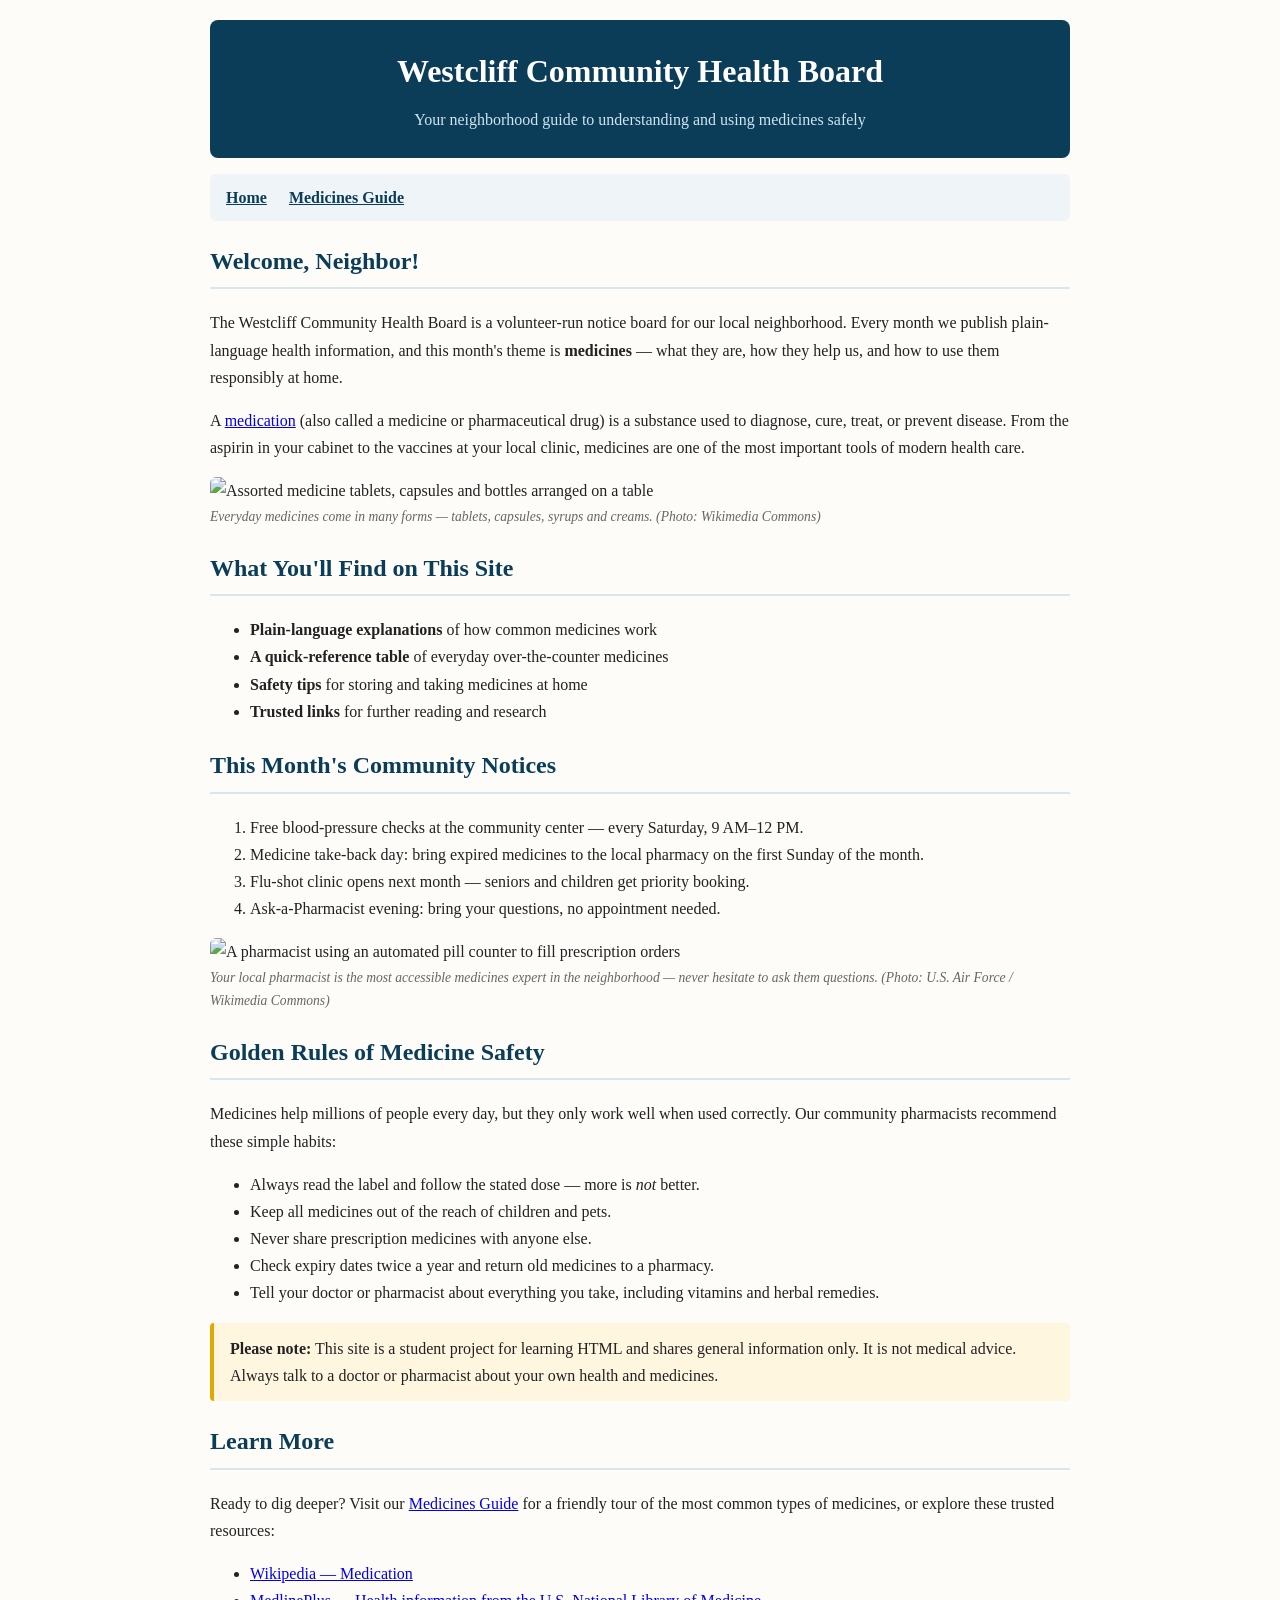
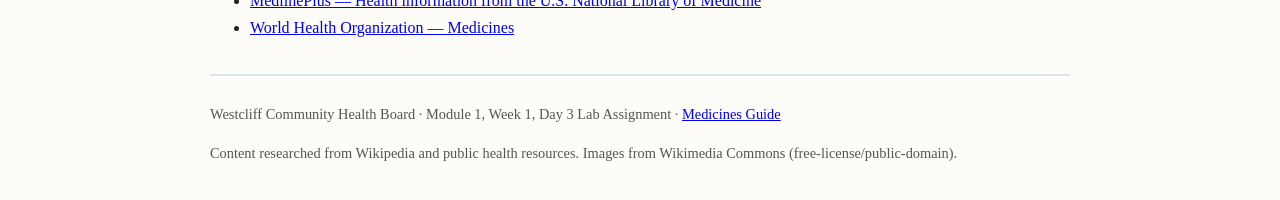
==== index.html @ 1512a137 "Add community health board home page with headings, lists, links and images Co-Authored-By: Claude F" ====
<!DOCTYPE html>
<html lang="en">
<head>
  <meta charset="UTF-8">
  <meta name="viewport" content="width=device-width, initial-scale=1.0">
  <title>Westcliff Community Health Board — Medicines Hub</title>
  <style>
    body {
      font-family: Georgia, "Times New Roman", serif;
      max-width: 860px;
      margin: 0 auto;
      padding: 20px;
      line-height: 1.7;
      color: #222;
      background-color: #fdfcf9;
    }
    header {
      background-color: #0b3d59;
      color: #ffffff;
      padding: 24px;
      border-radius: 8px;
      text-align: center;
    }
    header h1 { margin: 0 0 8px 0; }
    header p { margin: 0; color: #cfe3f0; }
    nav {
      background-color: #eef4f8;
      padding: 10px 16px;
      border-radius: 6px;
      margin: 16px 0;
    }
    nav a { margin-right: 18px; color: #0b3d59; font-weight: bold; }
    h2 { color: #0b3d59; border-bottom: 2px solid #d9e6ee; padding-bottom: 6px; }
    h3 { color: #14608c; }
    img { max-width: 100%; height: auto; border-radius: 6px; }
    figure { margin: 16px 0; }
    figcaption { font-size: 0.85em; color: #666; font-style: italic; }
    .notice {
      background-color: #fff6e0;
      border-left: 4px solid #e0a800;
      padding: 12px 16px;
      border-radius: 4px;
    }
    footer {
      margin-top: 32px;
      padding-top: 12px;
      border-top: 2px solid #d9e6ee;
      font-size: 0.9em;
      color: #555;
    }
  </style>
</head>
<body>

  <header>
    <h1>Westcliff Community Health Board</h1>
    <p>Your neighborhood guide to understanding and using medicines safely</p>
  </header>

  <nav>
    <a href="index.html">Home</a>
    <a href="medicines-guide.html">Medicines Guide</a>
  </nav>

  <h2>Welcome, Neighbor!</h2>
  <p>
    The Westcliff Community Health Board is a volunteer-run notice board for our
    local neighborhood. Every month we publish plain-language health information,
    and this month's theme is <strong>medicines</strong> — what they are, how they
    help us, and how to use them responsibly at home.
  </p>
  <p>
    A <a href="https://en.wikipedia.org/wiki/Medication">medication</a> (also called
    a medicine or pharmaceutical drug) is a substance used to diagnose, cure, treat,
    or prevent disease. From the aspirin in your cabinet to the vaccines at your local
    clinic, medicines are one of the most important tools of modern health care.
  </p>

  <figure>
    <img src="images/medicines.jpg" alt="Assorted medicine tablets, capsules and bottles arranged on a table">
    <figcaption>Everyday medicines come in many forms — tablets, capsules, syrups and creams.
    (Photo: Wikimedia Commons)</figcaption>
  </figure>

  <h2>What You'll Find on This Site</h2>
  <ul>
    <li><strong>Plain-language explanations</strong> of how common medicines work</li>
    <li><strong>A quick-reference table</strong> of everyday over-the-counter medicines</li>
    <li><strong>Safety tips</strong> for storing and taking medicines at home</li>
    <li><strong>Trusted links</strong> for further reading and research</li>
  </ul>

  <h2>This Month's Community Notices</h2>
  <ol>
    <li>Free blood-pressure checks at the community center — every Saturday, 9 AM–12 PM.</li>
    <li>Medicine take-back day: bring expired medicines to the local pharmacy on the first Sunday of the month.</li>
    <li>Flu-shot clinic opens next month — seniors and children get priority booking.</li>
    <li>Ask-a-Pharmacist evening: bring your questions, no appointment needed.</li>
  </ol>

  <figure>
    <img src="images/pharmacy.jpg" alt="A pharmacist using an automated pill counter to fill prescription orders">
    <figcaption>Your local pharmacist is the most accessible medicines expert in the
    neighborhood — never hesitate to ask them questions. (Photo: U.S. Air Force / Wikimedia Commons)</figcaption>
  </figure>

  <h2>Golden Rules of Medicine Safety</h2>
  <p>
    Medicines help millions of people every day, but they only work well when used
    correctly. Our community pharmacists recommend these simple habits:
  </p>
  <ul>
    <li>Always read the label and follow the stated dose — more is <em>not</em> better.</li>
    <li>Keep all medicines out of the reach of children and pets.</li>
    <li>Never share prescription medicines with anyone else.</li>
    <li>Check expiry dates twice a year and return old medicines to a pharmacy.</li>
    <li>Tell your doctor or pharmacist about everything you take, including vitamins and herbal remedies.</li>
  </ul>

  <p class="notice">
    <strong>Please note:</strong> This site is a student project for learning HTML and
    shares general information only. It is not medical advice. Always talk to a doctor
    or pharmacist about your own health and medicines.
  </p>

  <h2>Learn More</h2>
  <p>Ready to dig deeper? Visit our
    <a href="medicines-guide.html">Medicines Guide</a> for a friendly tour of the most
    common types of medicines, or explore these trusted resources:
  </p>
  <ul>
    <li><a href="https://en.wikipedia.org/wiki/Medication">Wikipedia — Medication</a></li>
    <li><a href="https://medlineplus.gov/">MedlinePlus — Health information from the U.S. National Library of Medicine</a></li>
    <li><a href="https://www.who.int/health-topics/medicines">World Health Organization — Medicines</a></li>
  </ul>

  <footer>
    <p>Westcliff Community Health Board · Module 1, Week 1, Day 3 Lab Assignment ·
    <a href="medicines-guide.html">Medicines Guide</a></p>
    <p>Content researched from Wikipedia and public health resources. Images from
    Wikimedia Commons (free-license/public-domain).</p>
  </footer>

</body>
</html>
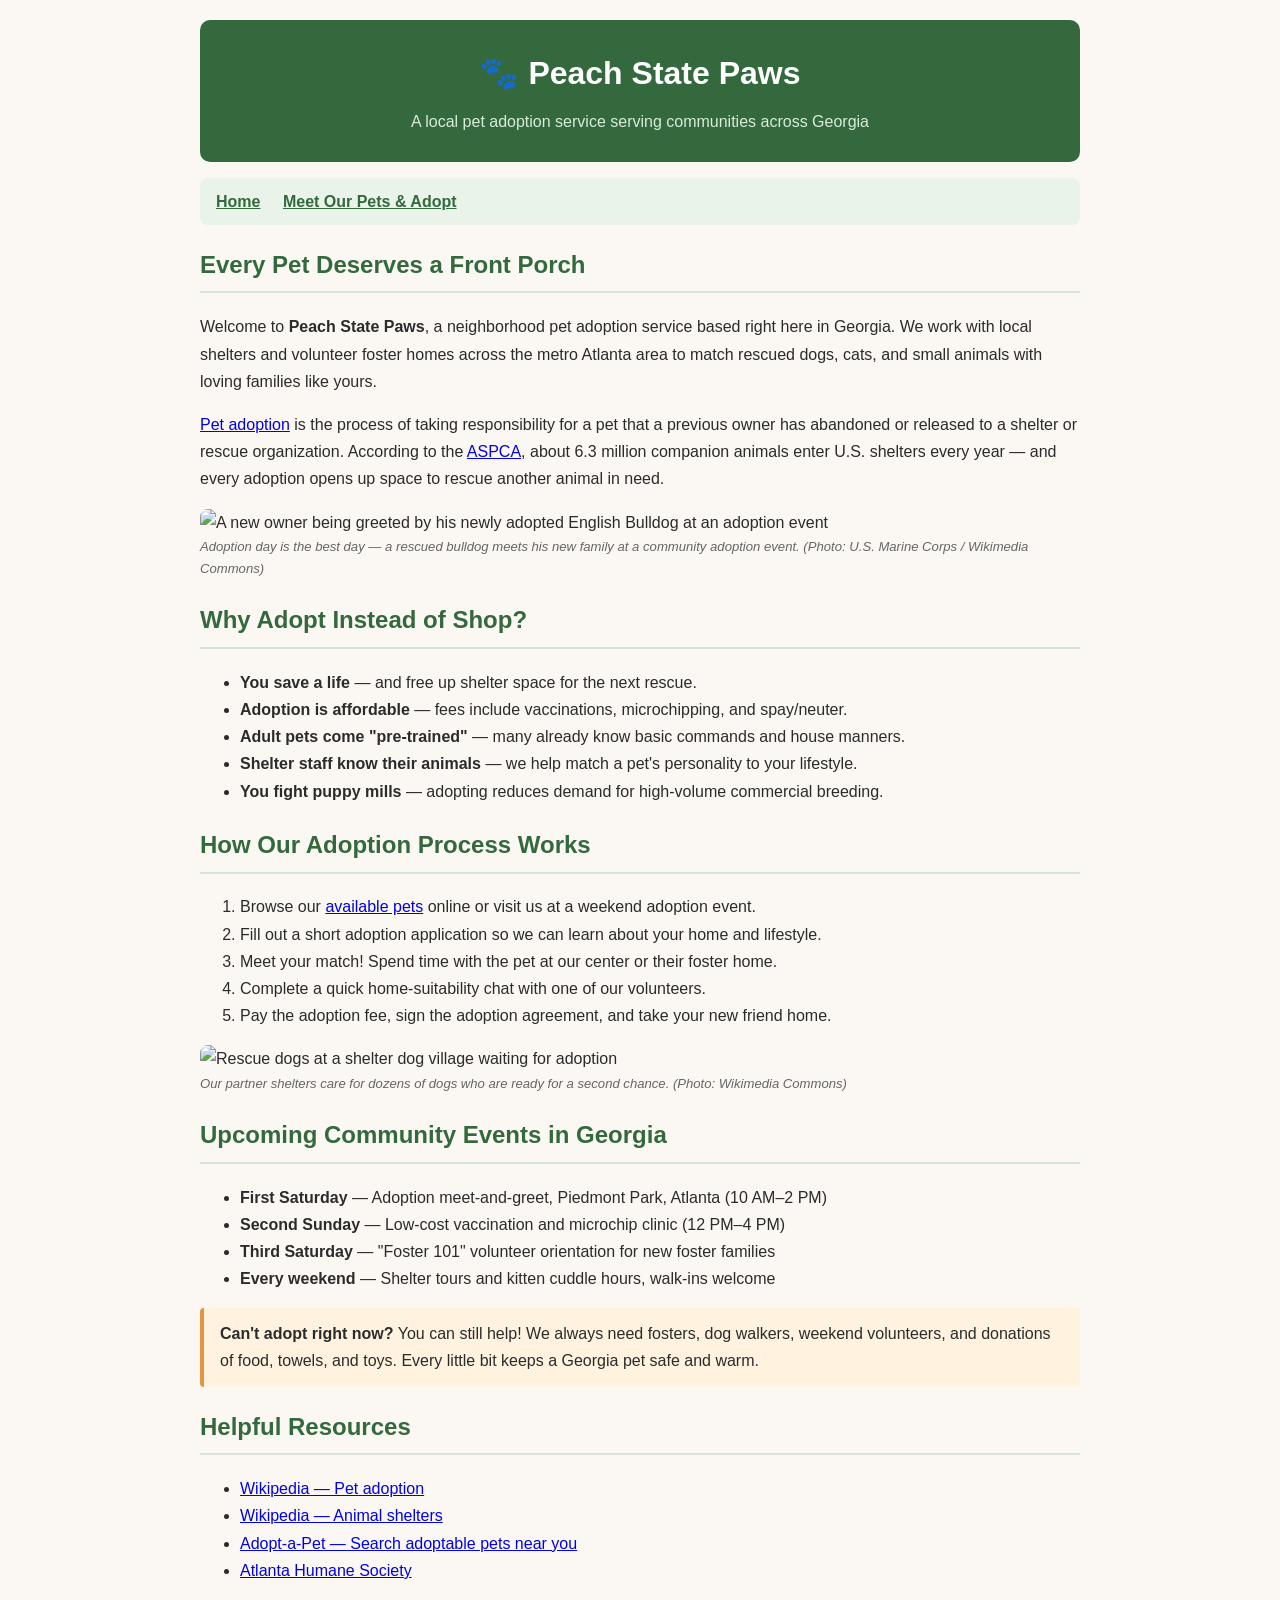
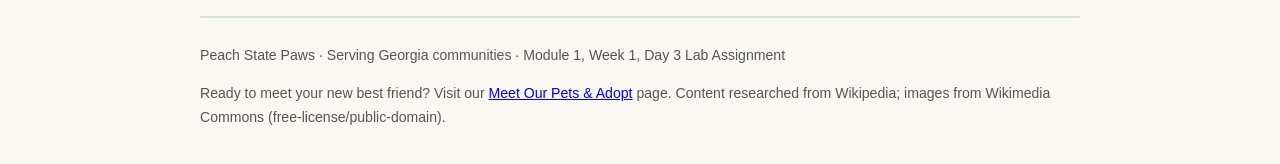
==== commit 08a50af0: "Add Peach State Paws home page for Georgia pet adoption service Co-Authored-By: Claude Fable 5 <nore" ====
--- a/index.html
+++ b/index.html
@@ -3,49 +3,49 @@
 <head>
   <meta charset="UTF-8">
   <meta name="viewport" content="width=device-width, initial-scale=1.0">
-  <title>Westcliff Community Health Board — Medicines Hub</title>
+  <title>Peach State Paws — Pet Adoption in Georgia</title>
   <style>
     body {
-      font-family: Georgia, "Times New Roman", serif;
-      max-width: 860px;
+      font-family: Verdana, Geneva, sans-serif;
+      max-width: 880px;
       margin: 0 auto;
       padding: 20px;
       line-height: 1.7;
-      color: #222;
-      background-color: #fdfcf9;
+      color: #2b2b2b;
+      background-color: #fbf8f3;
     }
     header {
-      background-color: #0b3d59;
+      background-color: #34693d;
       color: #ffffff;
-      padding: 24px;
-      border-radius: 8px;
+      padding: 26px;
+      border-radius: 10px;
       text-align: center;
     }
     header h1 { margin: 0 0 8px 0; }
-    header p { margin: 0; color: #cfe3f0; }
+    header p { margin: 0; color: #d8ecd8; }
     nav {
-      background-color: #eef4f8;
+      background-color: #eaf3ea;
       padding: 10px 16px;
-      border-radius: 6px;
+      border-radius: 8px;
       margin: 16px 0;
     }
-    nav a { margin-right: 18px; color: #0b3d59; font-weight: bold; }
-    h2 { color: #0b3d59; border-bottom: 2px solid #d9e6ee; padding-bottom: 6px; }
-    h3 { color: #14608c; }
-    img { max-width: 100%; height: auto; border-radius: 6px; }
+    nav a { margin-right: 18px; color: #34693d; font-weight: bold; }
+    h2 { color: #34693d; border-bottom: 2px solid #d5e6d5; padding-bottom: 6px; }
+    h3 { color: #4a8552; }
+    img { max-width: 100%; height: auto; border-radius: 8px; }
     figure { margin: 16px 0; }
-    figcaption { font-size: 0.85em; color: #666; font-style: italic; }
-    .notice {
-      background-color: #fff6e0;
-      border-left: 4px solid #e0a800;
+    figcaption { font-size: 0.82em; color: #666; font-style: italic; }
+    .highlight {
+      background-color: #fff2df;
+      border-left: 4px solid #e2953f;
       padding: 12px 16px;
       border-radius: 4px;
     }
     footer {
       margin-top: 32px;
       padding-top: 12px;
-      border-top: 2px solid #d9e6ee;
-      font-size: 0.9em;
+      border-top: 2px solid #d5e6d5;
+      font-size: 0.88em;
       color: #555;
     }
   </style>
@@ -53,92 +53,88 @@
 <body>
 
   <header>
-    <h1>Westcliff Community Health Board</h1>
-    <p>Your neighborhood guide to understanding and using medicines safely</p>
+    <h1>🐾 Peach State Paws</h1>
+    <p>A local pet adoption service serving communities across Georgia</p>
   </header>
 
   <nav>
     <a href="index.html">Home</a>
-    <a href="medicines-guide.html">Medicines Guide</a>
+    <a href="adopt.html">Meet Our Pets &amp; Adopt</a>
   </nav>
 
-  <h2>Welcome, Neighbor!</h2>
+  <h2>Every Pet Deserves a Front Porch</h2>
   <p>
-    The Westcliff Community Health Board is a volunteer-run notice board for our
-    local neighborhood. Every month we publish plain-language health information,
-    and this month's theme is <strong>medicines</strong> — what they are, how they
-    help us, and how to use them responsibly at home.
+    Welcome to <strong>Peach State Paws</strong>, a neighborhood pet adoption service
+    based right here in Georgia. We work with local shelters and volunteer foster
+    homes across the metro Atlanta area to match rescued dogs, cats, and small
+    animals with loving families like yours.
   </p>
   <p>
-    A <a href="https://en.wikipedia.org/wiki/Medication">medication</a> (also called
-    a medicine or pharmaceutical drug) is a substance used to diagnose, cure, treat,
-    or prevent disease. From the aspirin in your cabinet to the vaccines at your local
-    clinic, medicines are one of the most important tools of modern health care.
+    <a href="https://en.wikipedia.org/wiki/Pet_adoption">Pet adoption</a> is the
+    process of taking responsibility for a pet that a previous owner has abandoned
+    or released to a shelter or rescue organization. According to the
+    <a href="https://en.wikipedia.org/wiki/American_Society_for_the_Prevention_of_Cruelty_to_Animals">ASPCA</a>,
+    about 6.3 million companion animals enter U.S. shelters every year — and every
+    adoption opens up space to rescue another animal in need.
   </p>
 
   <figure>
-    <img src="images/medicines.jpg" alt="Assorted medicine tablets, capsules and bottles arranged on a table">
-    <figcaption>Everyday medicines come in many forms — tablets, capsules, syrups and creams.
-    (Photo: Wikimedia Commons)</figcaption>
+    <img src="images/adoption-event.jpg" alt="A new owner being greeted by his newly adopted English Bulldog at an adoption event">
+    <figcaption>Adoption day is the best day — a rescued bulldog meets his new family
+    at a community adoption event. (Photo: U.S. Marine Corps / Wikimedia Commons)</figcaption>
   </figure>
 
-  <h2>What You'll Find on This Site</h2>
+  <h2>Why Adopt Instead of Shop?</h2>
   <ul>
-    <li><strong>Plain-language explanations</strong> of how common medicines work</li>
-    <li><strong>A quick-reference table</strong> of everyday over-the-counter medicines</li>
-    <li><strong>Safety tips</strong> for storing and taking medicines at home</li>
-    <li><strong>Trusted links</strong> for further reading and research</li>
+    <li><strong>You save a life</strong> — and free up shelter space for the next rescue.</li>
+    <li><strong>Adoption is affordable</strong> — fees include vaccinations, microchipping, and spay/neuter.</li>
+    <li><strong>Adult pets come "pre-trained"</strong> — many already know basic commands and house manners.</li>
+    <li><strong>Shelter staff know their animals</strong> — we help match a pet's personality to your lifestyle.</li>
+    <li><strong>You fight puppy mills</strong> — adopting reduces demand for high-volume commercial breeding.</li>
   </ul>
 
-  <h2>This Month's Community Notices</h2>
+  <h2>How Our Adoption Process Works</h2>
   <ol>
-    <li>Free blood-pressure checks at the community center — every Saturday, 9 AM–12 PM.</li>
-    <li>Medicine take-back day: bring expired medicines to the local pharmacy on the first Sunday of the month.</li>
-    <li>Flu-shot clinic opens next month — seniors and children get priority booking.</li>
-    <li>Ask-a-Pharmacist evening: bring your questions, no appointment needed.</li>
+    <li>Browse our <a href="adopt.html">available pets</a> online or visit us at a weekend adoption event.</li>
+    <li>Fill out a short adoption application so we can learn about your home and lifestyle.</li>
+    <li>Meet your match! Spend time with the pet at our center or their foster home.</li>
+    <li>Complete a quick home-suitability chat with one of our volunteers.</li>
+    <li>Pay the adoption fee, sign the adoption agreement, and take your new friend home.</li>
   </ol>
 
   <figure>
-    <img src="images/pharmacy.jpg" alt="A pharmacist using an automated pill counter to fill prescription orders">
-    <figcaption>Your local pharmacist is the most accessible medicines expert in the
-    neighborhood — never hesitate to ask them questions. (Photo: U.S. Air Force / Wikimedia Commons)</figcaption>
+    <img src="images/shelter-dogs.jpg" alt="Rescue dogs at a shelter dog village waiting for adoption">
+    <figcaption>Our partner shelters care for dozens of dogs who are ready for a second
+    chance. (Photo: Wikimedia Commons)</figcaption>
   </figure>
 
-  <h2>Golden Rules of Medicine Safety</h2>
-  <p>
-    Medicines help millions of people every day, but they only work well when used
-    correctly. Our community pharmacists recommend these simple habits:
-  </p>
+  <h2>Upcoming Community Events in Georgia</h2>
   <ul>
-    <li>Always read the label and follow the stated dose — more is <em>not</em> better.</li>
-    <li>Keep all medicines out of the reach of children and pets.</li>
-    <li>Never share prescription medicines with anyone else.</li>
-    <li>Check expiry dates twice a year and return old medicines to a pharmacy.</li>
-    <li>Tell your doctor or pharmacist about everything you take, including vitamins and herbal remedies.</li>
+    <li><strong>First Saturday</strong> — Adoption meet-and-greet, Piedmont Park, Atlanta (10 AM–2 PM)</li>
+    <li><strong>Second Sunday</strong> — Low-cost vaccination and microchip clinic (12 PM–4 PM)</li>
+    <li><strong>Third Saturday</strong> — "Foster 101" volunteer orientation for new foster families</li>
+    <li><strong>Every weekend</strong> — Shelter tours and kitten cuddle hours, walk-ins welcome</li>
   </ul>
 
-  <p class="notice">
-    <strong>Please note:</strong> This site is a student project for learning HTML and
-    shares general information only. It is not medical advice. Always talk to a doctor
-    or pharmacist about your own health and medicines.
+  <p class="highlight">
+    <strong>Can't adopt right now?</strong> You can still help! We always need
+    fosters, dog walkers, weekend volunteers, and donations of food, towels, and
+    toys. Every little bit keeps a Georgia pet safe and warm.
   </p>
 
-  <h2>Learn More</h2>
-  <p>Ready to dig deeper? Visit our
-    <a href="medicines-guide.html">Medicines Guide</a> for a friendly tour of the most
-    common types of medicines, or explore these trusted resources:
-  </p>
+  <h2>Helpful Resources</h2>
   <ul>
-    <li><a href="https://en.wikipedia.org/wiki/Medication">Wikipedia — Medication</a></li>
-    <li><a href="https://medlineplus.gov/">MedlinePlus — Health information from the U.S. National Library of Medicine</a></li>
-    <li><a href="https://www.who.int/health-topics/medicines">World Health Organization — Medicines</a></li>
+    <li><a href="https://en.wikipedia.org/wiki/Pet_adoption">Wikipedia — Pet adoption</a></li>
+    <li><a href="https://en.wikipedia.org/wiki/Animal_shelter">Wikipedia — Animal shelters</a></li>
+    <li><a href="https://www.adoptapet.com/">Adopt-a-Pet — Search adoptable pets near you</a></li>
+    <li><a href="https://atlantahumane.org/">Atlanta Humane Society</a></li>
   </ul>
 
   <footer>
-    <p>Westcliff Community Health Board · Module 1, Week 1, Day 3 Lab Assignment ·
-    <a href="medicines-guide.html">Medicines Guide</a></p>
-    <p>Content researched from Wikipedia and public health resources. Images from
-    Wikimedia Commons (free-license/public-domain).</p>
+    <p>Peach State Paws · Serving Georgia communities · Module 1, Week 1, Day 3 Lab Assignment</p>
+    <p>Ready to meet your new best friend? Visit our
+    <a href="adopt.html">Meet Our Pets &amp; Adopt</a> page. Content researched from
+    Wikipedia; images from Wikimedia Commons (free-license/public-domain).</p>
   </footer>
 
 </body>
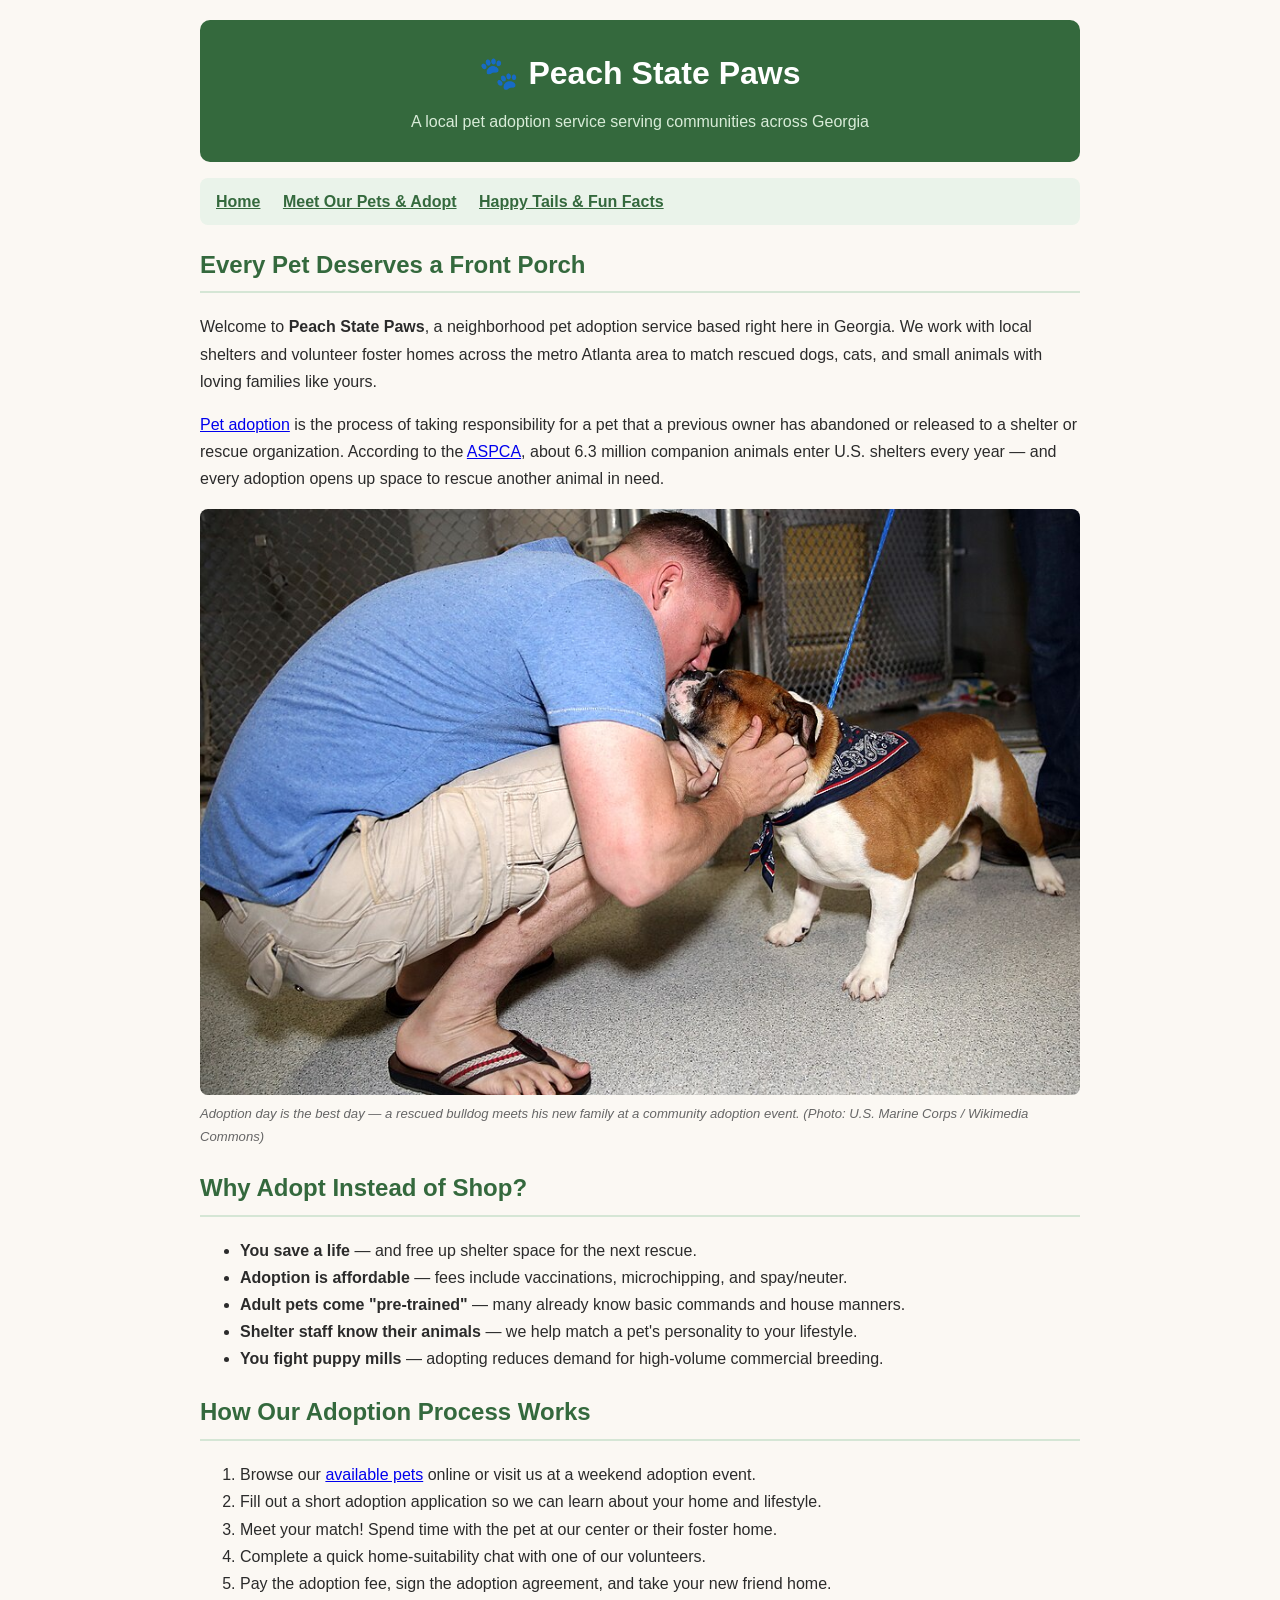
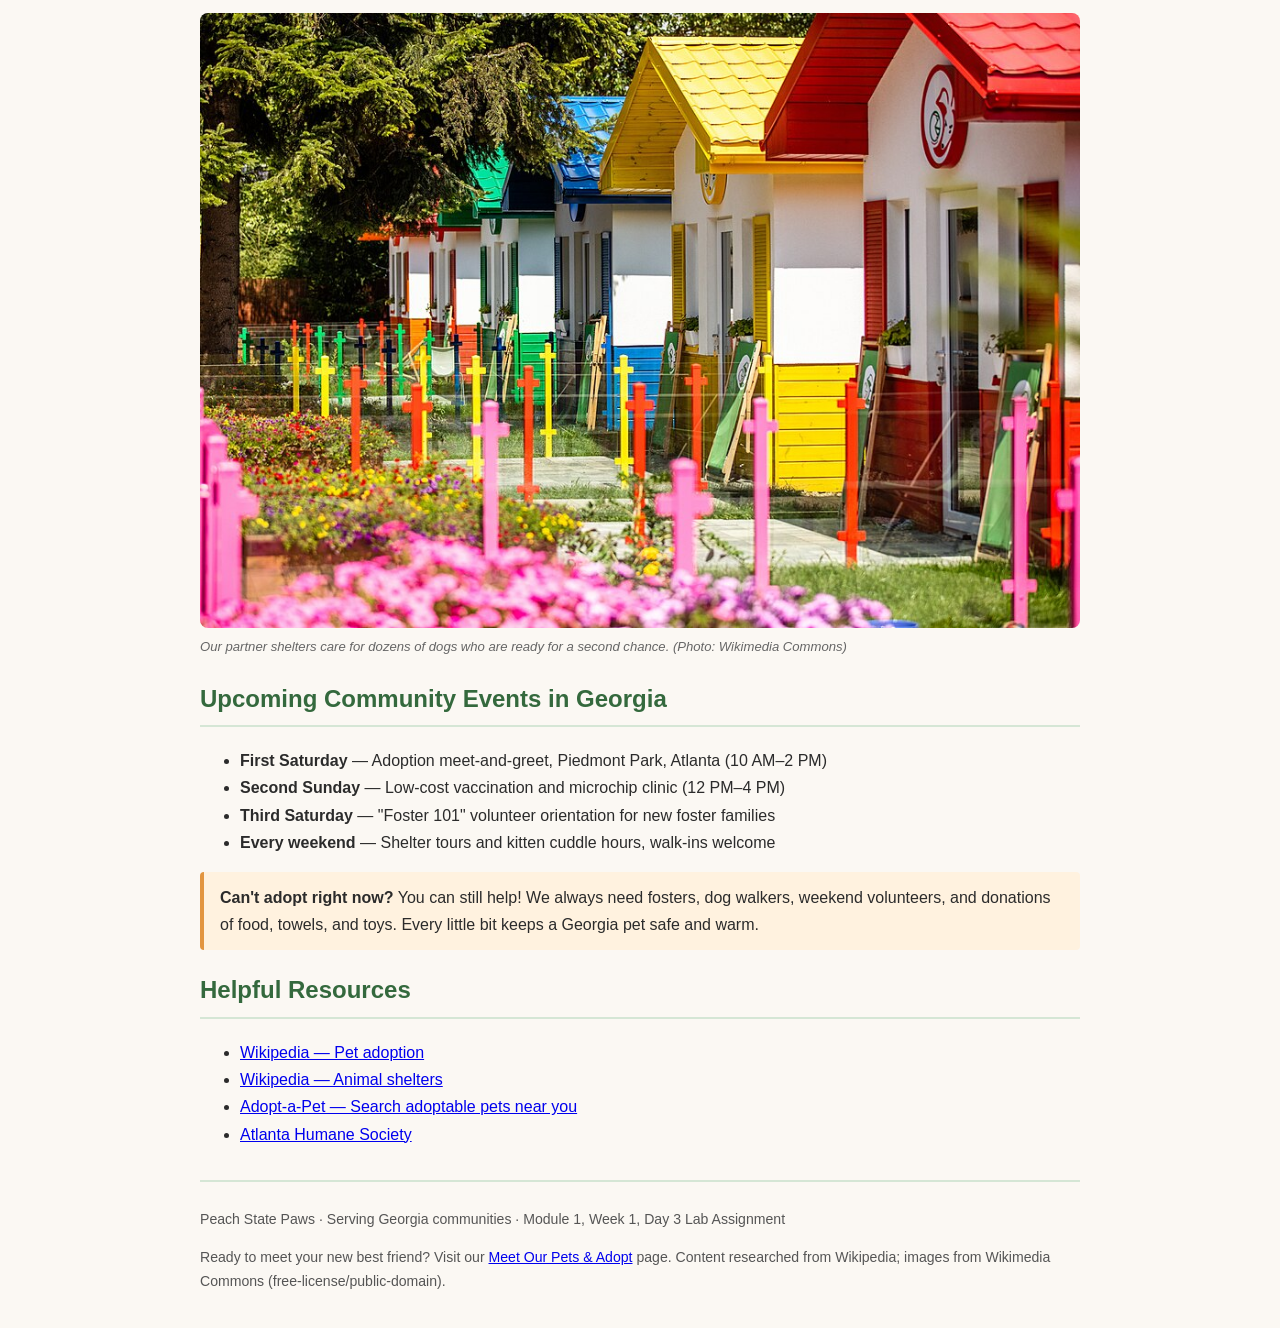
==== commit bfc3b5a4: "Add Happy Tails page with success stories, fun facts and lifestyle table; link it from site nav Co-A" ====
--- a/index.html
+++ b/index.html
@@ -60,6 +60,7 @@
   <nav>
     <a href="index.html">Home</a>
     <a href="adopt.html">Meet Our Pets &amp; Adopt</a>
+    <a href="happy-tails.html">Happy Tails &amp; Fun Facts</a>
   </nav>
 
   <h2>Every Pet Deserves a Front Porch</h2>
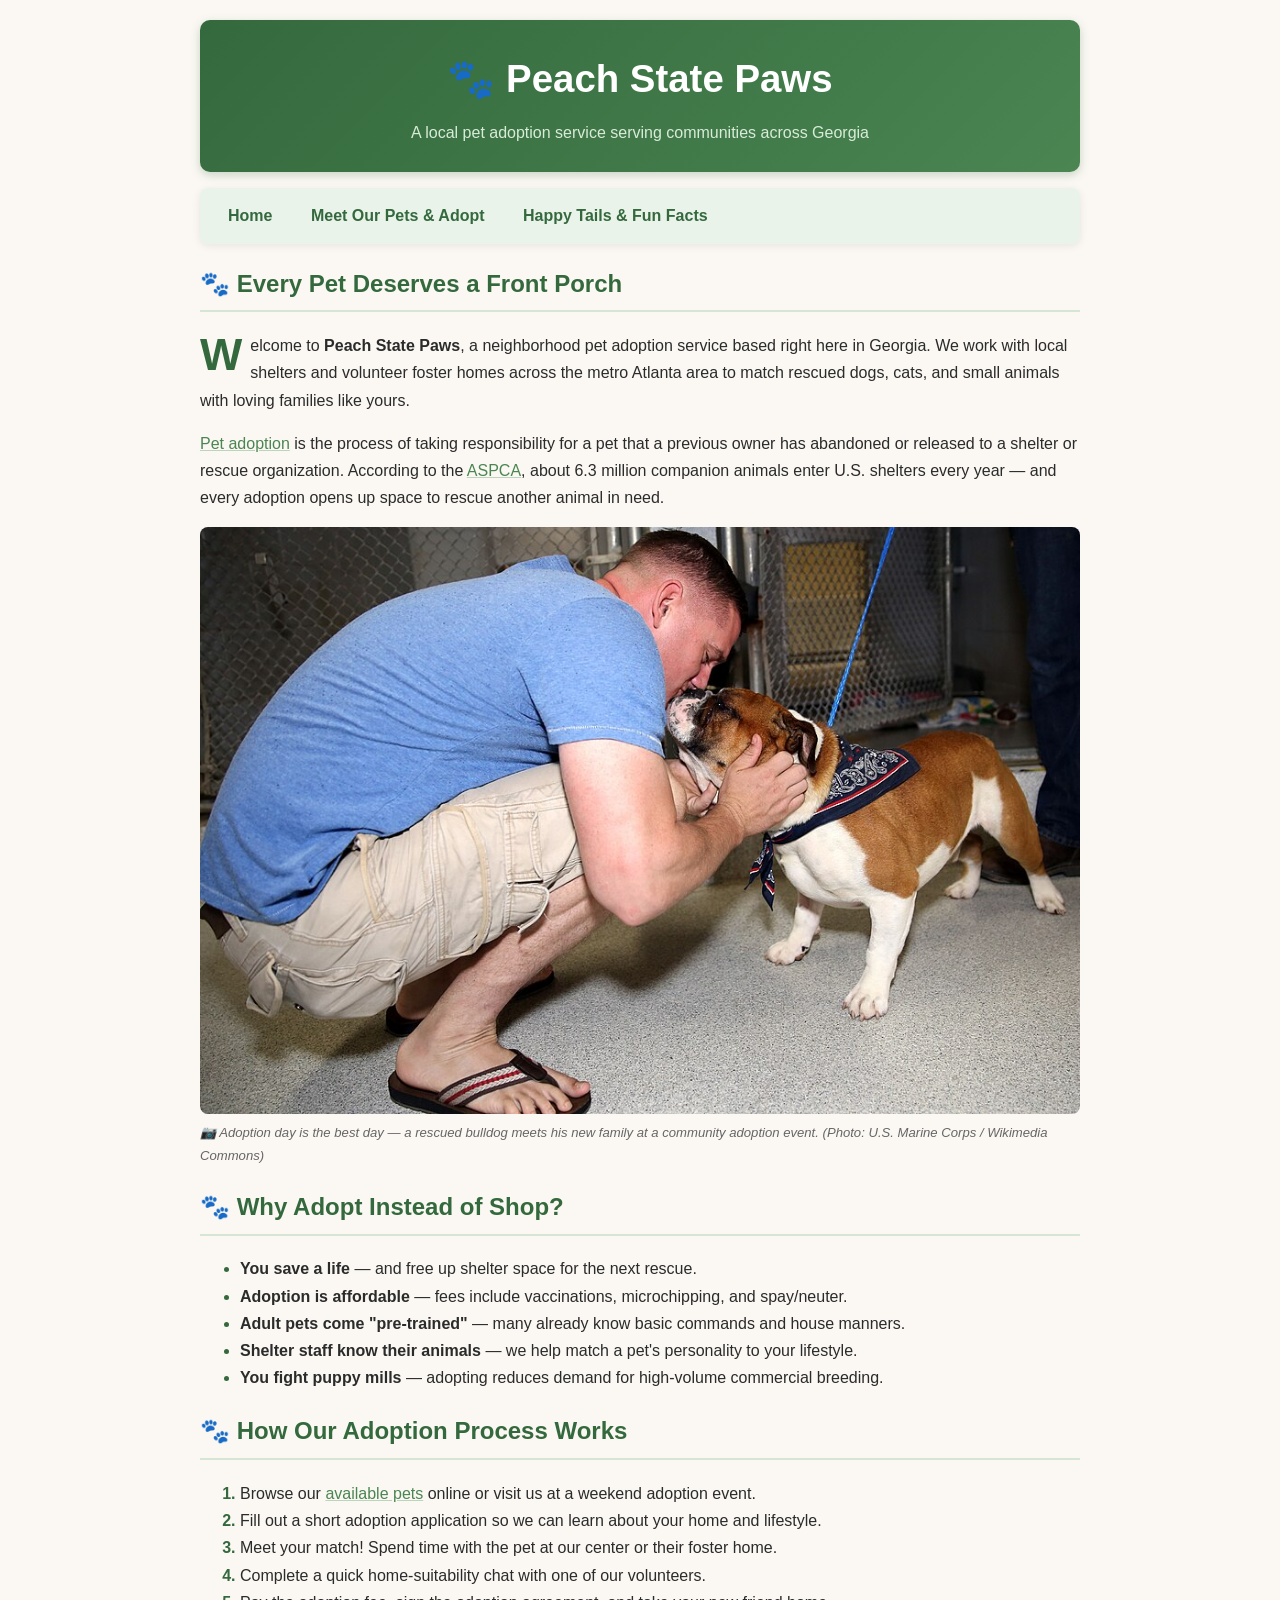
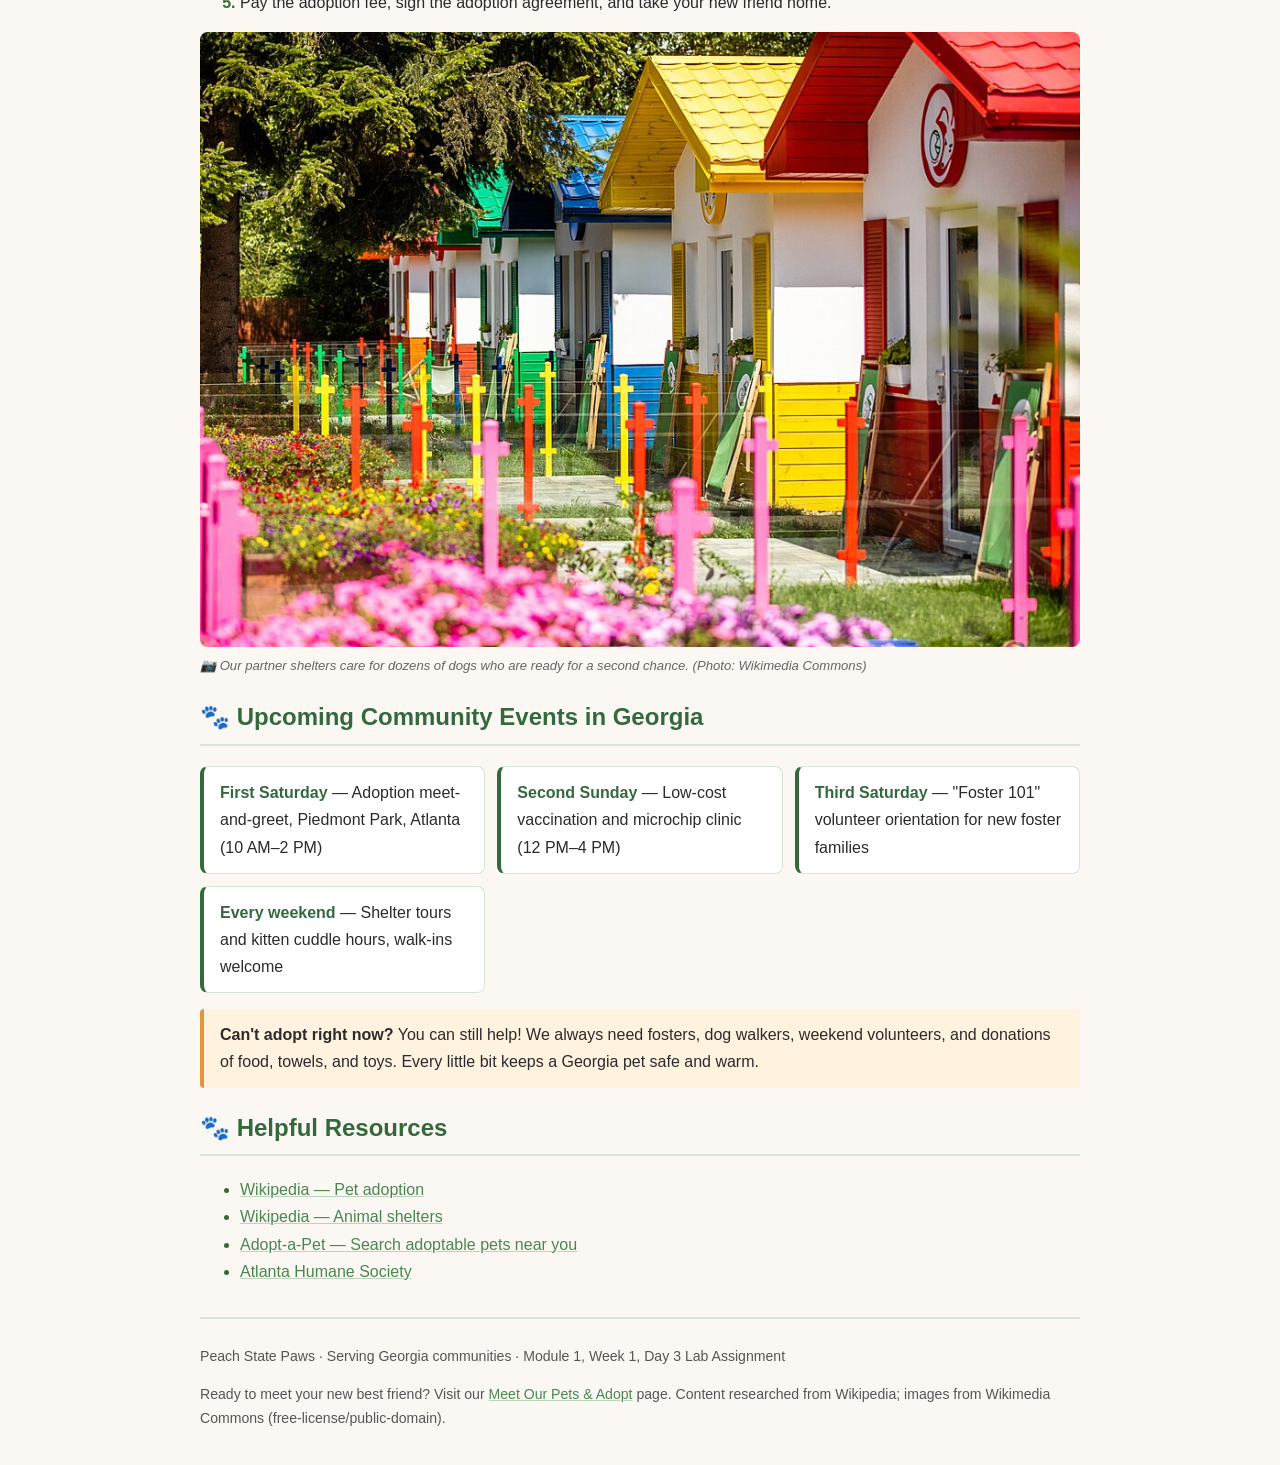
==== commit 93f08aa7: "Add sticky nav, event card grid, drop cap, fluid heading and load animation The nav bar now sticks t" ====
--- a/index.html
+++ b/index.html
@@ -4,51 +4,7 @@
   <meta charset="UTF-8">
   <meta name="viewport" content="width=device-width, initial-scale=1.0">
   <title>Peach State Paws — Pet Adoption in Georgia</title>
-  <style>
-    body {
-      font-family: Verdana, Geneva, sans-serif;
-      max-width: 880px;
-      margin: 0 auto;
-      padding: 20px;
-      line-height: 1.7;
-      color: #2b2b2b;
-      background-color: #fbf8f3;
-    }
-    header {
-      background-color: #34693d;
-      color: #ffffff;
-      padding: 26px;
-      border-radius: 10px;
-      text-align: center;
-    }
-    header h1 { margin: 0 0 8px 0; }
-    header p { margin: 0; color: #d8ecd8; }
-    nav {
-      background-color: #eaf3ea;
-      padding: 10px 16px;
-      border-radius: 8px;
-      margin: 16px 0;
-    }
-    nav a { margin-right: 18px; color: #34693d; font-weight: bold; }
-    h2 { color: #34693d; border-bottom: 2px solid #d5e6d5; padding-bottom: 6px; }
-    h3 { color: #4a8552; }
-    img { max-width: 100%; height: auto; border-radius: 8px; }
-    figure { margin: 16px 0; }
-    figcaption { font-size: 0.82em; color: #666; font-style: italic; }
-    .highlight {
-      background-color: #fff2df;
-      border-left: 4px solid #e2953f;
-      padding: 12px 16px;
-      border-radius: 4px;
-    }
-    footer {
-      margin-top: 32px;
-      padding-top: 12px;
-      border-top: 2px solid #d5e6d5;
-      font-size: 0.88em;
-      color: #555;
-    }
-  </style>
+  <link rel="stylesheet" href="styles.css">
 </head>
 <body>
 
@@ -64,7 +20,7 @@
   </nav>
 
   <h2>Every Pet Deserves a Front Porch</h2>
-  <p>
+  <p class="intro">
     Welcome to <strong>Peach State Paws</strong>, a neighborhood pet adoption service
     based right here in Georgia. We work with local shelters and volunteer foster
     homes across the metro Atlanta area to match rescued dogs, cats, and small
@@ -110,7 +66,7 @@
   </figure>
 
   <h2>Upcoming Community Events in Georgia</h2>
-  <ul>
+  <ul class="event-grid">
     <li><strong>First Saturday</strong> — Adoption meet-and-greet, Piedmont Park, Atlanta (10 AM–2 PM)</li>
     <li><strong>Second Sunday</strong> — Low-cost vaccination and microchip clinic (12 PM–4 PM)</li>
     <li><strong>Third Saturday</strong> — "Foster 101" volunteer orientation for new foster families</li>
--- a/styles.css
+++ b/styles.css
@@ -0,0 +1,416 @@
+/* ==========================================================================
+   Peach State Paws — shared site stylesheet
+   Module 1, Week 2, Day 3 Lab Assignment
+   One external stylesheet used by all three pages (index, adopt, happy-tails)
+   ========================================================================== */
+
+/* CSS custom properties (variables) so the whole site shares one palette */
+:root {
+  --brand-green: #34693d;
+  --brand-green-light: #4a8552;
+  --mint: #eaf3ea;
+  --mint-border: #d5e6d5;
+  --table-border: #bcd4bc;
+  --accent-orange: #e2953f;
+  --accent-cream: #fff2df;
+  --page-bg: #fbf8f3;
+  --text-main: #2b2b2b;
+  --text-muted: #555;
+}
+
+/* ---------- Base page ---------- */
+
+/* Smooth scrolling when following in-page links */
+html { scroll-behavior: smooth; }
+
+body {
+  font-family: Verdana, Geneva, sans-serif;
+  max-width: 880px;
+  margin: 0 auto;
+  padding: 20px;
+  line-height: 1.7;
+  color: var(--text-main);
+  background-color: var(--page-bg);
+}
+
+/* ---------- Header and navigation ---------- */
+
+header {
+  background-color: var(--brand-green); /* fallback for old browsers */
+  background-image: linear-gradient(135deg, var(--brand-green), var(--brand-green-light));
+  color: #ffffff;
+  padding: 26px;
+  border-radius: 10px;
+  text-align: center;
+  box-shadow: 0 3px 10px rgba(52, 105, 61, 0.25);
+}
+
+header h1 {
+  margin: 0 0 8px 0;
+  /* Fluid type: scales with the viewport but never below 1.5rem or above 2.4rem */
+  font-size: clamp(1.5rem, 4vw, 2.4rem);
+}
+
+header p  { margin: 0; color: #d8ecd8; }
+
+/* The whole banner fades and slides in when the page loads */
+@keyframes fade-slide-in {
+  from { opacity: 0; transform: translateY(-10px); }
+  to   { opacity: 1; transform: translateY(0); }
+}
+
+header { animation: fade-slide-in 0.6s ease-out; }
+
+/* The menu sticks to the top of the window while scrolling */
+nav {
+  position: sticky;
+  top: 8px;
+  z-index: 10;
+  background-color: var(--mint);
+  padding: 10px 16px;
+  border-radius: 8px;
+  margin: 16px 0;
+  box-shadow: 0 2px 8px rgba(0, 0, 0, 0.08);
+}
+
+nav a {
+  display: inline-block;
+  margin-right: 10px;
+  padding: 4px 12px;
+  border-radius: 6px;
+  color: var(--brand-green);
+  font-weight: bold;
+  text-decoration: none;
+  transition: background-color 0.2s ease, color 0.2s ease;
+}
+
+/* Menu links keep the brand color even after being visited */
+nav a:link,
+nav a:visited {
+  color: var(--brand-green);
+}
+
+/* Pseudo-class: menu items light up as the mouse passes over them */
+nav a:hover,
+nav a:focus {
+  background-color: var(--brand-green);
+  color: #ffffff;
+}
+
+/* ---------- Text links (LVHA pseudo-class order) ---------- */
+
+a         { color: var(--brand-green-light); transition: color 0.2s ease; }
+a:link    { text-decoration-color: var(--table-border); }
+a:visited { color: #7a6a52; }
+a:hover   { color: var(--accent-orange); }
+a:active  { color: #b56a1e; }
+
+/* ---------- Headings ---------- */
+
+h2 {
+  color: var(--brand-green);
+  border-bottom: 2px solid var(--mint-border);
+  padding-bottom: 6px;
+}
+
+/* Pseudo-element: paw print stamped before every section heading */
+h2::before { content: "🐾 "; }
+
+h3 { color: var(--brand-green-light); }
+
+/* Pseudo-element: brand-colored bullets and list numbers */
+li::marker {
+  color: var(--brand-green);
+  font-weight: bold;
+}
+
+/* Pseudo-element: highlighted text picks up the brand color */
+::selection {
+  background-color: var(--brand-green);
+  color: #ffffff;
+}
+
+/* Pseudo-element: newspaper-style drop cap on the welcome paragraph */
+.intro::first-letter {
+  float: left;
+  font-size: 2.8em;
+  line-height: 1;
+  padding-right: 8px;
+  font-weight: bold;
+  color: var(--brand-green);
+}
+
+/* ---------- Images and figures ---------- */
+
+img {
+  max-width: 100%;
+  height: auto;
+  border-radius: 8px;
+}
+
+figure { margin: 16px 0; }
+
+figcaption {
+  font-size: 0.82em;
+  color: #666;
+  font-style: italic;
+}
+
+/* Pseudo-element: small camera icon before every photo caption */
+figcaption::before { content: "📷 "; }
+
+/* Photo gallery laid out with CSS Grid: columns adapt to the screen width
+   automatically — no media query needed */
+.pet-photos {
+  display: grid;
+  grid-template-columns: repeat(auto-fit, minmax(220px, 1fr));
+  gap: 12px;
+}
+
+.pet-photos figure { margin: 0; }
+
+.pet-photos img {
+  width: 100%;
+  height: 200px;
+  object-fit: cover; /* crop photos of different sizes to matching tiles */
+  transition: transform 0.25s ease, box-shadow 0.25s ease;
+}
+
+/* Pseudo-class + transform: pet photos gently zoom on hover */
+.pet-photos figure:hover img {
+  transform: scale(1.04);
+  box-shadow: 0 4px 14px rgba(0, 0, 0, 0.2);
+}
+
+/* ---------- Tables ---------- */
+
+table {
+  border-collapse: collapse;
+  width: 100%;
+  margin: 16px 0;
+  font-size: 0.92em;
+}
+
+caption {
+  caption-side: top;
+  font-weight: bold;
+  color: var(--brand-green);
+  padding-bottom: 8px;
+  text-align: left;
+}
+
+th, td {
+  border: 1px solid var(--table-border);
+  padding: 8px 10px;
+  text-align: left;
+  vertical-align: top;
+}
+
+th {
+  background-color: var(--brand-green);
+  color: #ffffff;
+}
+
+/* Structural pseudo-class: zebra-striped rows */
+tr:nth-child(even) { background-color: var(--mint); }
+
+/* Pseudo-class: the row under the cursor glows so it is easy to read across */
+tbody tr:hover {
+  background-color: var(--accent-cream);
+  transition: background-color 0.15s ease;
+}
+
+/* Structural pseudo-class: the adoption-fee column (last cell of each row)
+   stands out in bold brand green */
+.pets-table td:last-child {
+  font-weight: bold;
+  color: var(--brand-green);
+  white-space: nowrap;
+}
+
+/* ---------- Event cards (CSS Grid) ---------- */
+
+/* The events list becomes a responsive grid of cards */
+.event-grid {
+  display: grid;
+  grid-template-columns: repeat(auto-fit, minmax(240px, 1fr));
+  gap: 12px;
+  padding: 0;
+  list-style: none;
+}
+
+.event-grid li {
+  background-color: #ffffff;
+  border: 1px solid var(--mint-border);
+  border-left: 4px solid var(--brand-green);
+  border-radius: 8px;
+  padding: 12px 16px;
+  transition: transform 0.2s ease, box-shadow 0.2s ease;
+}
+
+.event-grid li:hover {
+  transform: translateY(-3px);
+  box-shadow: 0 6px 14px rgba(0, 0, 0, 0.12);
+}
+
+.event-grid strong { color: var(--brand-green); }
+
+/* ---------- Callouts, stories and quotes ---------- */
+
+.highlight {
+  background-color: var(--accent-cream);
+  border-left: 4px solid var(--accent-orange);
+  padding: 12px 16px;
+  border-radius: 4px;
+}
+
+.story {
+  background-color: #ffffff;
+  border: 1px solid var(--mint-border);
+  border-radius: 8px;
+  padding: 16px 20px;
+  margin: 16px 0;
+  transition: box-shadow 0.2s ease, transform 0.2s ease;
+}
+
+/* Pseudo-class: story cards lift slightly when hovered */
+.story:hover {
+  box-shadow: 0 6px 16px rgba(0, 0, 0, 0.12);
+  transform: translateY(-2px);
+}
+
+.story h3 { margin-top: 0; }
+
+blockquote {
+  margin: 8px 0 0 0;
+  padding-left: 14px;
+  border-left: 3px solid var(--accent-orange);
+  font-style: italic;
+  color: var(--text-muted);
+}
+
+/* ---------- Adoption form ---------- */
+
+.adoption-form fieldset {
+  border: 1px solid var(--mint-border);
+  border-radius: 8px;
+  background-color: #ffffff;
+  padding: 16px 20px;
+  margin: 16px 0;
+}
+
+.adoption-form legend {
+  font-weight: bold;
+  color: var(--brand-green);
+  padding: 0 8px;
+}
+
+/* Two-column CSS Grid: labels in the first column, fields in the second.
+   On narrow screens it collapses to a single column. */
+.form-grid {
+  display: grid;
+  grid-template-columns: 180px 1fr;
+  gap: 12px 16px;
+  align-items: center;
+}
+
+@media (max-width: 600px) {
+  .form-grid { grid-template-columns: 1fr; }
+}
+
+.form-grid > label,
+.form-grid .form-label {
+  font-weight: bold;
+  font-size: 0.92em;
+  color: var(--text-main);
+}
+
+.adoption-form input[type="text"],
+.adoption-form input[type="email"],
+.adoption-form input[type="tel"],
+.adoption-form select,
+.adoption-form textarea {
+  font-family: inherit;
+  font-size: 0.95em;
+  padding: 8px 10px;
+  border: 1px solid var(--table-border);
+  border-radius: 6px;
+  background-color: var(--page-bg);
+  width: 100%;
+  box-sizing: border-box;
+}
+
+.adoption-form textarea {
+  resize: vertical;
+  align-self: start;
+}
+
+/* Pseudo-element: hint text inside empty fields */
+.adoption-form ::placeholder {
+  color: #9a9a9a;
+  font-style: italic;
+}
+
+/* Pseudo-class: the field being typed in gets a green focus ring */
+.adoption-form input:focus,
+.adoption-form select:focus,
+.adoption-form textarea:focus {
+  outline: none;
+  border-color: var(--brand-green);
+  box-shadow: 0 0 0 3px rgba(52, 105, 61, 0.18);
+  background-color: #ffffff;
+}
+
+/* Pseudo-class: required fields carry an orange edge until filled in */
+.adoption-form input:required { border-left: 3px solid var(--accent-orange); }
+
+/* Pseudo-classes: live validation once the visitor has typed something */
+.adoption-form input:not(:placeholder-shown):valid   { border-left: 3px solid var(--brand-green-light); }
+.adoption-form input:not(:placeholder-shown):invalid { border-left: 3px solid #c0392b; }
+
+.option-row {
+  display: flex;
+  flex-wrap: wrap;
+  gap: 6px 18px;
+}
+
+.option-row label {
+  font-weight: normal;
+  font-size: 0.92em;
+}
+
+.adoption-form button {
+  font-family: inherit;
+  font-size: 1em;
+  font-weight: bold;
+  color: #ffffff;
+  background-color: var(--brand-green);
+  border: none;
+  border-radius: 8px;
+  padding: 12px 24px;
+  cursor: pointer;
+  transition: background-color 0.2s ease, transform 0.15s ease, box-shadow 0.2s ease;
+}
+
+/* Pseudo-classes: the button lifts on hover and presses down on click */
+.adoption-form button:hover,
+.adoption-form button:focus {
+  background-color: var(--brand-green-light);
+  transform: translateY(-2px);
+  box-shadow: 0 4px 10px rgba(52, 105, 61, 0.35);
+}
+
+.adoption-form button:active {
+  transform: translateY(0);
+  box-shadow: none;
+}
+
+/* ---------- Footer ---------- */
+
+footer {
+  margin-top: 32px;
+  padding-top: 12px;
+  border-top: 2px solid var(--mint-border);
+  font-size: 0.88em;
+  color: var(--text-muted);
+}
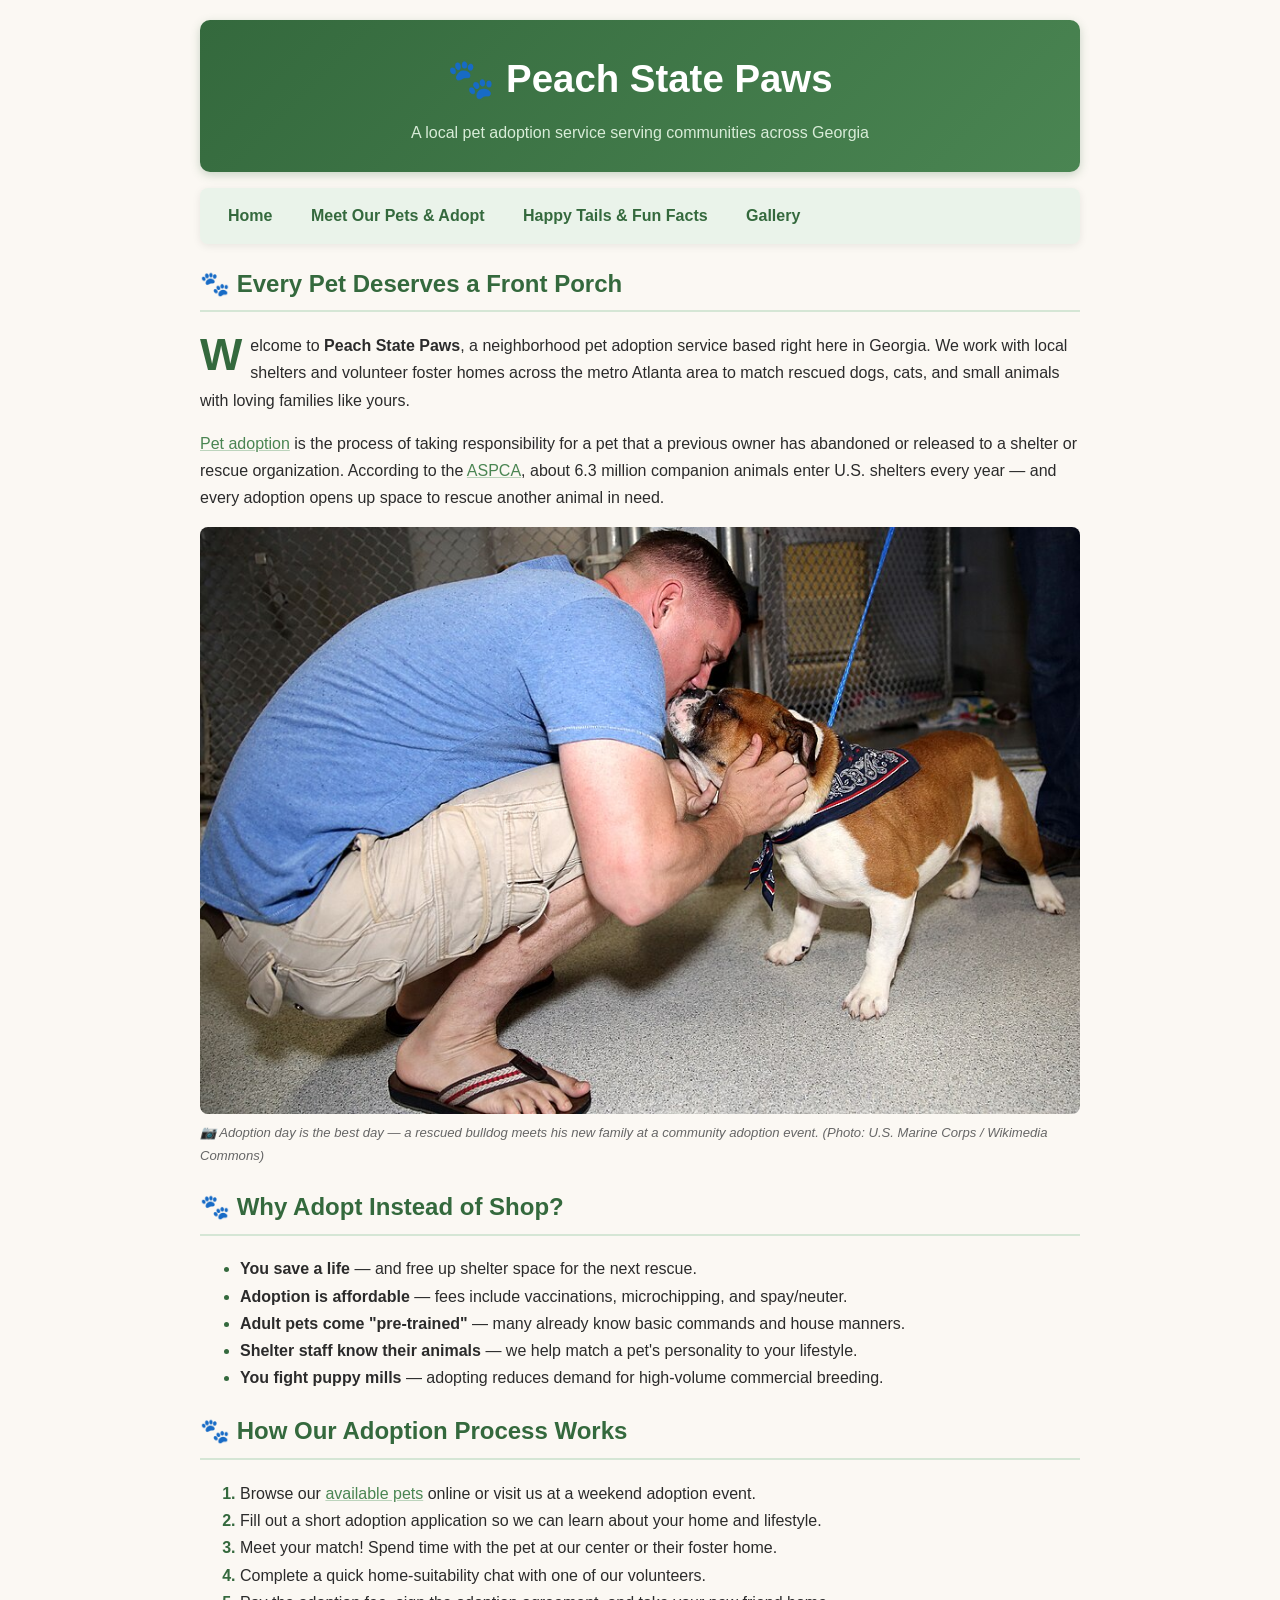
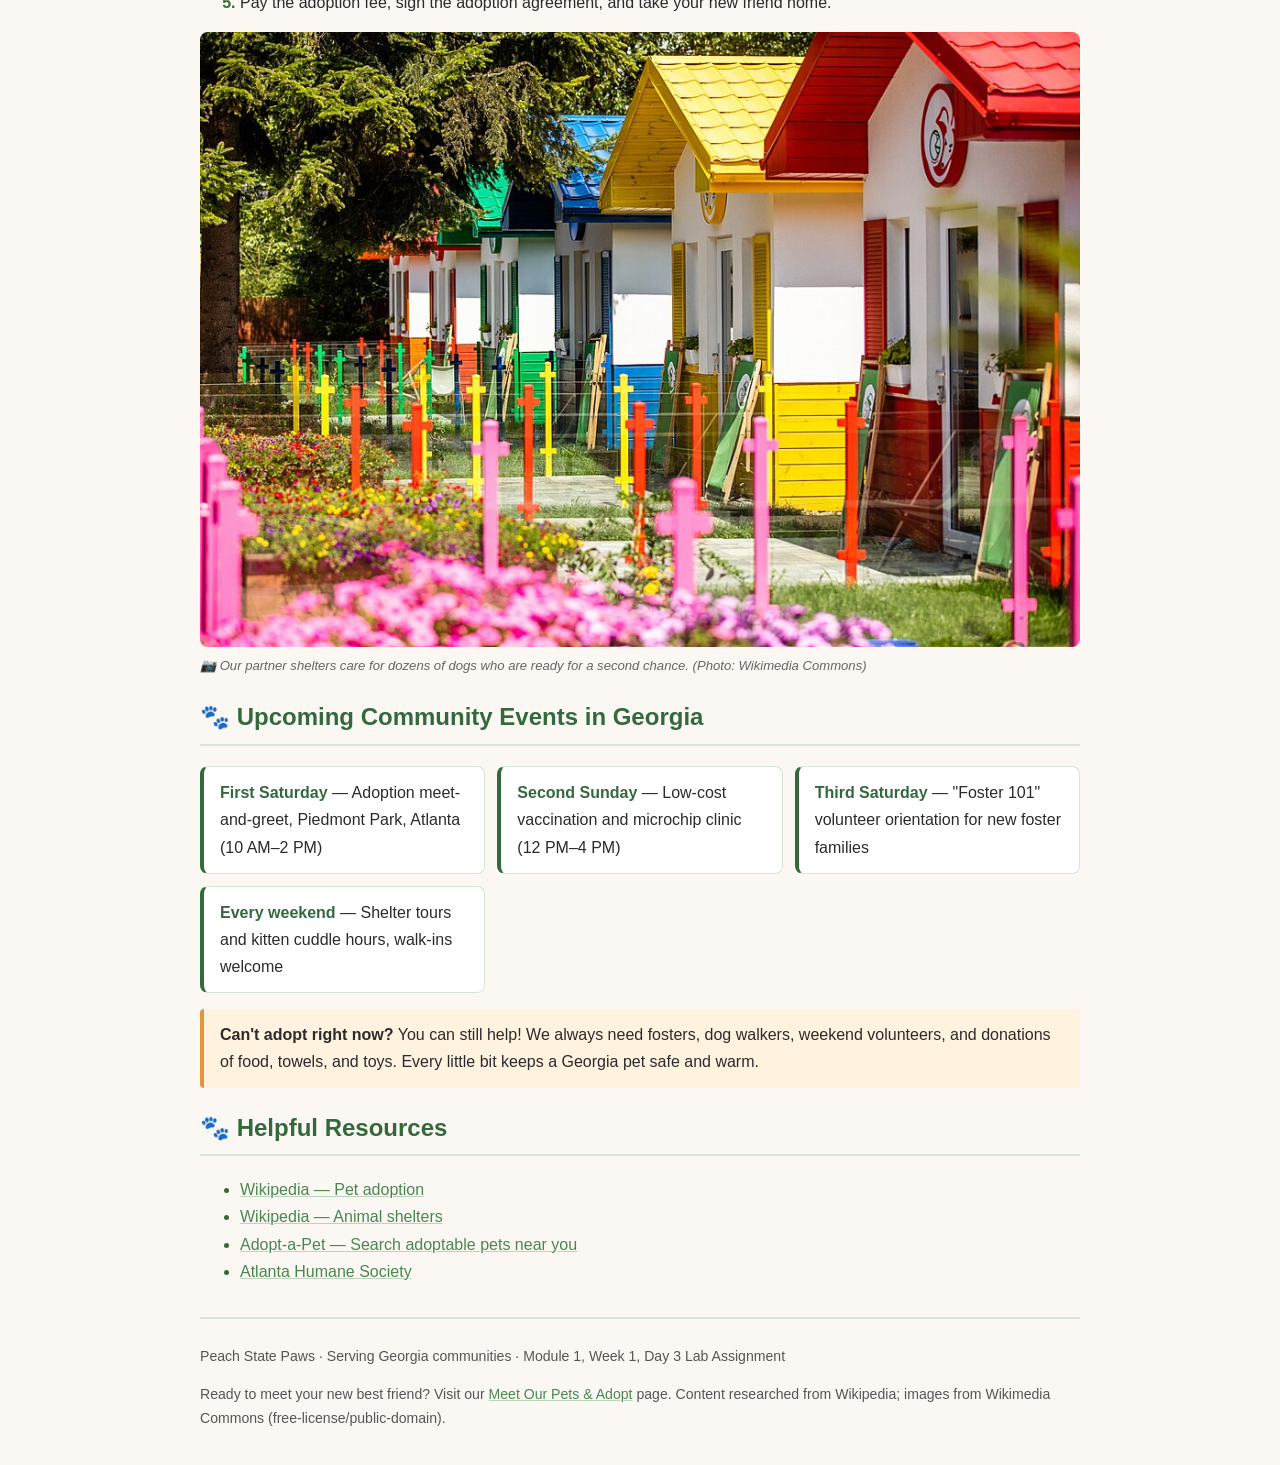
==== commit 64492850: "week3  - javascript basics" ====
--- a/index.html
+++ b/index.html
@@ -17,6 +17,7 @@
     <a href="index.html">Home</a>
     <a href="adopt.html">Meet Our Pets &amp; Adopt</a>
     <a href="happy-tails.html">Happy Tails &amp; Fun Facts</a>
+    <a href="gallery.html">Gallery</a>
   </nav>
 
   <h2>Every Pet Deserves a Front Porch</h2>
--- a/styles.css
+++ b/styles.css
@@ -180,6 +180,106 @@
 .pet-photos figure:hover img {
   transform: scale(1.04);
   box-shadow: 0 4px 14px rgba(0, 0, 0, 0.2);
+}
+
+/* ---------- Gallery page (Week 3 Day 3 lab) ----------
+   Five rules below target: the list, the caption, the description,
+   the list on hover, and the description when the list is hovered. */
+
+/* The gallery list itself: grid layout, no bullets */
+#album {
+  list-style: none;
+  margin: 20px 0;
+  padding: 0;
+  display: grid;
+  grid-template-columns: repeat(auto-fit, minmax(240px, 1fr));
+  gap: 14px;
+}
+
+/* 1. list — parent is positioned so the description can anchor inside it */
+#album li {
+  position: relative;
+  background-color: var(--mint);
+  border: 1px solid var(--mint-border);
+  border-radius: 8px;
+  padding: 8px;
+  text-align: center;
+}
+
+/* 2. caption — always visible below each image */
+.caption {
+  margin: 8px 0 0 0;
+  font-size: 0.85em;
+  font-weight: bold;
+  color: var(--brand-green);
+}
+
+/* 3. description — hidden by default, pinned over the bottom of the photo */
+.description {
+  visibility: hidden;
+  position: absolute;
+  left: 8px;
+  bottom: 44px;
+  right: 8px;
+  margin: 0;
+  padding: 10px;
+  font-size: 0.78em;
+  color: #ffffff;
+  background-color: rgba(43, 43, 43, 0.85);
+  border-radius: 0 0 8px 8px;
+}
+
+/* 4. list on hover — finger cursor invites the mouse over */
+#album li:hover {
+  cursor: pointer;
+}
+
+/* 5. description on list hover — reveal the hidden description box */
+#album li:hover .description {
+  visibility: visible;
+}
+
+/* Photos filtered out by the search box are removed from the layout */
+.hidden {
+  display: none;
+}
+
+/* Favorite star — sits on the top-right corner of each photo */
+.star {
+  position: absolute;
+  top: 14px;
+  right: 14px;
+  font-size: 1.7rem;
+  line-height: 1;
+  color: #ffffff;
+  text-shadow: 0 1px 4px rgba(0, 0, 0, 0.65);
+  cursor: pointer;
+  user-select: none;
+}
+
+/* A starred (favorited) photo shows a gold star */
+.star.starred {
+  color: gold;
+}
+
+/* Favorites counter above the gallery */
+#fav-bar {
+  font-weight: bold;
+  color: var(--brand-green);
+}
+
+/* The gallery search box */
+#search {
+  font: inherit;
+  padding: 6px 12px;
+  border: 1px solid var(--mint-border);
+  border-radius: 999px;
+  background-color: #ffffff;
+  width: min(320px, 100%);
+}
+
+#search:focus {
+  outline: 2px solid var(--brand-green-light);
 }
 
 /* ---------- Tables ---------- */
